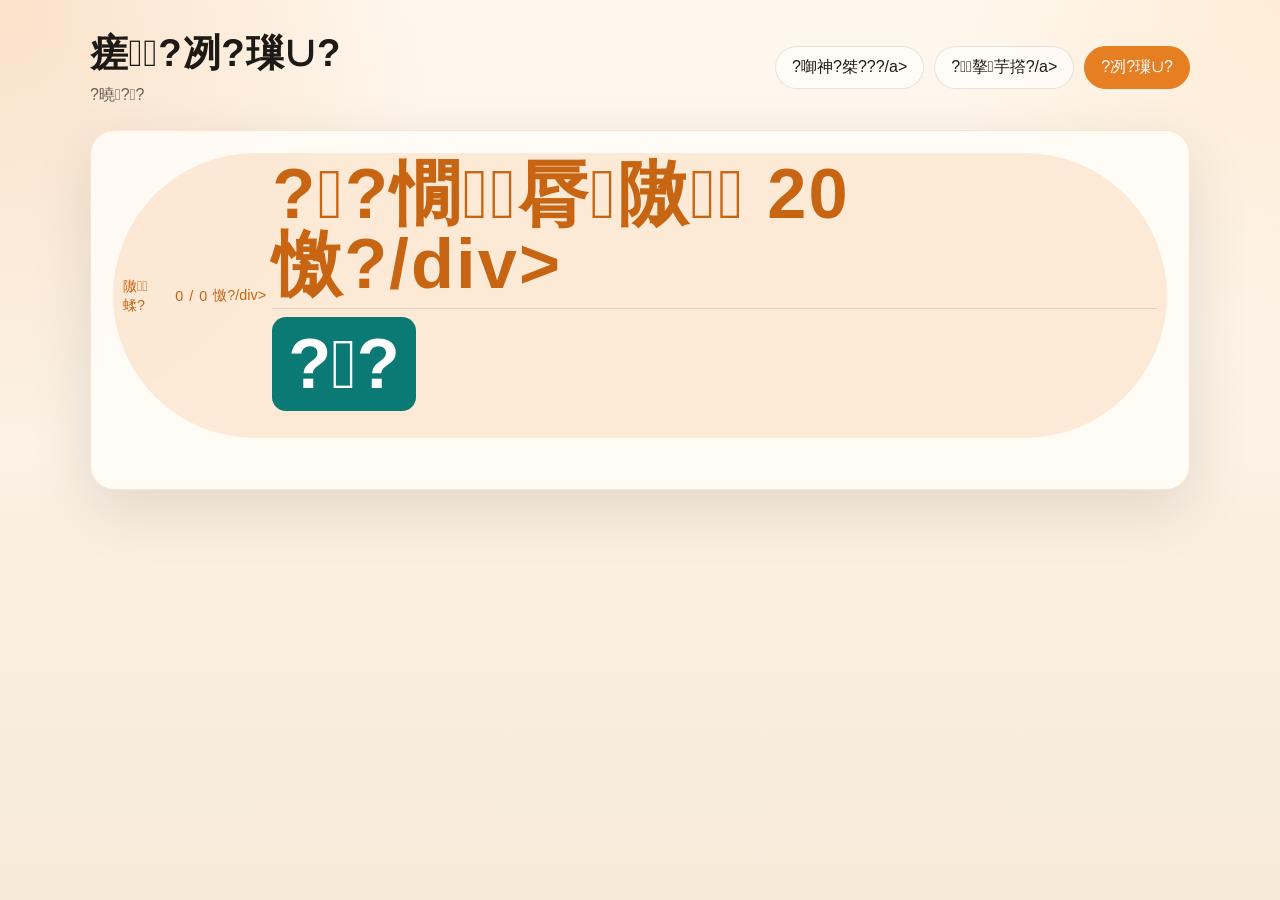
==== daily.html @ f4ac186d "Initial import of KR vocabulary app" ====
<!doctype html>
<html lang="zh-Hant">
  <head>
    <meta charset="UTF-8" />
    <meta name="viewport" content="width=device-width, initial-scale=1.0" />
    <title>瘥?冽?璅∪?</title>
    <link rel="stylesheet" href="styles.css" />
  </head>
  <body class="daily-page">
    <main class="shell">
      <header class="topbar">
        <div class="brand">
          <h1>瘥?冽?璅∪?</h1>
          <p id="daily-now">?曉??</p>
        </div>
        <nav class="nav">
          <a href="write.html">?啣神?桀???/a>
          <a href="study.html">?摮芋撘?/a>
          <a class="active daily-link" href="daily.html">?冽?璅∪?</a>
        </nav>
      </header>

      <section class="panel study-card daily-panel">
        <div class="pill daily-pill">隞蝚?<span id="daily-current-index">0</span> / <span id="daily-total-inline">0</span> 憿?/div>
        <div id="daily-word" class="hero-word">??憪脣隞 20 憿?/div>
        <div id="daily-answer" class="meaning" hidden></div>
        <div id="daily-example" class="hint"></div>
        <div id="daily-memo" class="hint"></div>
        <div class="divider"></div>
        <div class="actions">
          <button id="daily-start" class="primary daily-start" type="button">??</button>
          <button id="daily-end" class="ghost daily-end" type="button" hidden>蝯?</button>
          <button id="daily-toggle-answer" class="primary toggle-answer daily-toggle" type="button" aria-pressed="false" hidden>蝑?嚗?</button>
          <button id="daily-remember" class="daily-remember" type="button" hidden>閮?</button>
          <button id="daily-forgot" class="daily-forgot" type="button" hidden>?芾?敺?/button>
        </div>
        <section id="daily-summary" class="daily-summary" hidden>
          <h2>隞蝯望</h2>
          <div class="stats">
            <div class="stat">
              <span>閮?</span>
              <strong id="daily-summary-remembered">0</strong>
            </div>
            <div class="stat">
              <span>?芾?敺?/span>
              <strong id="daily-summary-forgot">0</strong>
            </div>
          </div>
          <div class="actions">
            <button id="daily-back-to-start" class="daily-end" type="button">?????/button>
            <button id="daily-new-mode" class="daily-start" type="button">?祈憚?葫</button>
          </div>
        </section>
        <div id="daily-status" class="status"></div>
      </section>
    </main>

    <script src="app.js"></script>
  </body>
</html>
---- styles.css ----
:root {
  --bg: #f4efe7;
  --surface: rgba(255, 252, 247, 0.88);
  --surface-strong: #fffaf2;
  --ink: #1d1a16;
  --muted: #675f57;
  --line: rgba(52, 45, 37, 0.12);
  --accent: #0b7a75;
  --accent-strong: #095c58;
  --accent-soft: #dff3f1;
  --danger: #b34a37;
  --daily: #e67e22;
  --daily-strong: #c76512;
  --daily-soft: #ffe2c2;
  --shadow: 0 20px 60px rgba(50, 38, 24, 0.12);
}

* {
  box-sizing: border-box;
}

body {
  margin: 0;
  font-family: "Segoe UI", "Noto Sans TC", sans-serif;
  color: var(--ink);
  background:
    radial-gradient(circle at top left, rgba(11, 122, 117, 0.12), transparent 28%),
    radial-gradient(circle at top right, rgba(244, 170, 109, 0.18), transparent 24%),
    linear-gradient(180deg, #fbf7f1 0%, var(--bg) 100%);
  min-height: 100vh;
}

a {
  color: inherit;
}

.shell {
  width: min(1100px, calc(100% - 32px));
  margin: 0 auto;
  padding: 28px 0 48px;
}

.topbar {
  display: flex;
  flex-wrap: wrap;
  gap: 12px;
  align-items: center;
  justify-content: space-between;
  margin-bottom: 24px;
}

.brand h1 {
  margin: 0;
  font-size: clamp(1.8rem, 3vw, 2.6rem);
  letter-spacing: 0.02em;
}

.brand p {
  margin: 6px 0 0;
  color: var(--muted);
}

.nav {
  display: flex;
  gap: 10px;
  flex-wrap: wrap;
}

.nav a {
  text-decoration: none;
  padding: 10px 16px;
  border-radius: 999px;
  border: 1px solid var(--line);
  background: rgba(255, 255, 255, 0.56);
}

.nav a.active {
  background: var(--ink);
  color: #fff;
  border-color: var(--ink);
}

.nav a.daily-link {
  background: rgba(230, 126, 34, 0.16);
  color: var(--daily-strong);
  border-color: rgba(230, 126, 34, 0.18);
}

.nav a.daily-link.active {
  background: var(--daily);
  color: #fff;
  border-color: var(--daily);
}

.layout {
  display: grid;
  grid-template-columns: 1.1fr 0.9fr;
  gap: 20px;
}

.panel {
  background: var(--surface);
  border: 1px solid var(--line);
  border-radius: 24px;
  box-shadow: var(--shadow);
  backdrop-filter: blur(12px);
  padding: 22px;
}

.panel h2,
.panel h3 {
  margin-top: 0;
}

.stack {
  display: grid;
  gap: 14px;
}

.field {
  display: grid;
  gap: 8px;
}

.field label {
  font-weight: 700;
  font-size: 0.95rem;
}

.field input,
.field textarea,
.field select {
  width: 100%;
  border-radius: 14px;
  border: 1px solid var(--line);
  background: #fffdf9;
  padding: 12px 14px;
  font: inherit;
  color: inherit;
}

.field textarea {
  min-height: 104px;
  resize: vertical;
}

.actions {
  display: flex;
  flex-wrap: wrap;
  gap: 10px;
}

.candidate-pills {
  display: flex;
  flex-wrap: wrap;
  gap: 8px;
}

.word-line {
  display: flex;
  align-items: center;
  gap: 10px;
}

.daily-dot {
  width: 12px;
  height: 12px;
  border-radius: 999px;
  background: var(--daily);
  box-shadow: 0 0 0 4px rgba(230, 126, 34, 0.14);
  flex: 0 0 auto;
}

.meaning-header {
  display: flex;
  align-items: center;
  justify-content: space-between;
  gap: 10px;
}

.meaning-list {
  display: grid;
  gap: 10px;
}

.meaning-row {
  display: grid;
  grid-template-columns: minmax(0, 1fr) auto;
  gap: 8px;
}

.meaning-add,
.meaning-remove {
  min-width: 44px;
  width: 44px;
  height: 44px;
  padding: 0;
  display: inline-flex;
  align-items: center;
  justify-content: center;
  font-size: 1.2rem;
}

.pos-picker {
  display: flex;
  flex-wrap: wrap;
  gap: 8px;
}

.pos-option {
  min-width: 58px;
  background: rgba(255, 255, 255, 0.7);
  color: var(--ink);
  border: 1px solid var(--line);
}

.pos-option.active {
  background: var(--ink);
  color: #fff;
  border-color: var(--ink);
}

button,
.button-link {
  border: 0;
  border-radius: 14px;
  padding: 12px 16px;
  font: inherit;
  font-weight: 700;
  cursor: pointer;
  text-decoration: none;
}

button.primary,
.button-link.primary {
  background: var(--accent);
  color: white;
}

button.primary:hover,
.button-link.primary:hover {
  background: var(--accent-strong);
}

.toggle-answer.is-off {
  background: rgba(255, 255, 255, 0.7);
  color: var(--ink);
  border: 1px solid var(--line);
}

.toggle-answer.is-on {
  background: var(--accent);
  color: #fff;
}

button.secondary,
.button-link.secondary {
  background: var(--accent-soft);
  color: var(--accent-strong);
}

button.ghost,
.button-link.ghost {
  background: rgba(255, 255, 255, 0.6);
  color: var(--ink);
  border: 1px solid var(--line);
}

button.danger {
  background: rgba(179, 74, 55, 0.12);
  color: var(--danger);
}

.icon-button {
  min-width: 48px;
  width: 48px;
  height: 48px;
  padding: 0;
  display: inline-flex;
  align-items: center;
  justify-content: center;
}

.icon-volume {
  width: 20px;
  height: 20px;
  fill: none;
  stroke: currentColor;
  stroke-width: 2;
  stroke-linecap: round;
  stroke-linejoin: round;
}

.hint,
.status,
.empty {
  color: var(--muted);
  font-size: 0.95rem;
}

.status {
  min-height: 1.4em;
}

.list {
  display: grid;
  gap: 14px;
}

.card {
  border: 1px solid var(--line);
  border-radius: 20px;
  padding: 16px;
  background: var(--surface-strong);
  position: relative;
}

.card-head {
  display: flex;
  justify-content: space-between;
  gap: 12px;
  align-items: start;
  padding-right: 36px;
}

.word {
  font-size: 1.6rem;
  font-weight: 800;
}

.meta {
  display: flex;
  flex-wrap: wrap;
  gap: 8px;
  margin-top: 10px;
}

.pill {
  display: inline-flex;
  align-items: center;
  gap: 6px;
  padding: 6px 10px;
  border-radius: 999px;
  background: rgba(11, 122, 117, 0.1);
  color: var(--accent-strong);
  font-size: 0.9rem;
}

.split {
  display: grid;
  gap: 20px;
}

.split.two {
  grid-template-columns: repeat(2, minmax(0, 1fr));
}

.study-card {
  min-height: 360px;
  display: grid;
  gap: 18px;
  align-content: start;
}

.hero-word {
  font-size: clamp(2.4rem, 7vw, 4.4rem);
  line-height: 1;
  font-weight: 900;
  letter-spacing: 0.03em;
}

.meaning {
  font-size: 1.35rem;
  font-weight: 700;
}

.divider {
  height: 1px;
  background: var(--line);
  margin: 8px 0;
}

.stats {
  display: grid;
  grid-template-columns: repeat(3, minmax(0, 1fr));
  gap: 12px;
}

.stats-four {
  grid-template-columns: repeat(4, minmax(0, 1fr));
}

.stat {
  border-radius: 18px;
  background: rgba(255, 255, 255, 0.64);
  border: 1px solid var(--line);
  padding: 16px;
}

.stat strong {
  display: block;
  font-size: 1.6rem;
}

.daily-stat {
  background: rgba(230, 126, 34, 0.12);
  border-color: rgba(230, 126, 34, 0.18);
}

.toolbar {
  display: flex;
  justify-content: space-between;
  align-items: center;
  gap: 10px;
  flex-wrap: wrap;
}

.delete-icon {
  position: absolute;
  top: 12px;
  right: 12px;
  width: 32px;
  height: 32px;
  border-radius: 999px;
  padding: 0;
  display: inline-flex;
  align-items: center;
  justify-content: center;
  background: rgba(179, 74, 55, 0.14);
  color: var(--danger);
  border: 1px solid rgba(179, 74, 55, 0.22);
  font-size: 0.95rem;
  line-height: 1;
}

.delete-icon:hover {
  background: rgba(179, 74, 55, 0.24);
}

.edit-icon {
  position: absolute;
  top: 52px;
  right: 12px;
  width: 32px;
  height: 32px;
  border-radius: 999px;
  padding: 0;
  display: inline-flex;
  align-items: center;
  justify-content: center;
  background: rgba(11, 122, 117, 0.12);
  color: var(--accent-strong);
  border: 1px solid rgba(11, 122, 117, 0.2);
}

.edit-icon:hover {
  background: rgba(11, 122, 117, 0.22);
}

.icon-gear {
  width: 18px;
  height: 18px;
  fill: none;
  stroke: currentColor;
  stroke-width: 2;
  stroke-linecap: round;
  stroke-linejoin: round;
}

.daily-page {
  background:
    radial-gradient(circle at top left, rgba(230, 126, 34, 0.18), transparent 28%),
    radial-gradient(circle at top right, rgba(255, 205, 148, 0.28), transparent 22%),
    linear-gradient(180deg, #fff8ef 0%, #f7ead9 100%);
}

.daily-panel {
  border-color: rgba(230, 126, 34, 0.18);
}

.daily-pill {
  background: rgba(230, 126, 34, 0.14);
  color: var(--daily-strong);
}

.daily-toggle.is-on {
  background: var(--daily);
  color: #fff;
}

.daily-start {
  background: var(--daily);
  color: #fff;
}

.daily-start:hover {
  background: var(--daily-strong);
}

.daily-end {
  background: rgba(255, 255, 255, 0.74);
  color: var(--daily-strong);
  border: 1px solid rgba(230, 126, 34, 0.18);
}

.daily-remember,
.daily-forgot {
  border: 0;
  border-radius: 14px;
  padding: 12px 16px;
  font: inherit;
  font-weight: 700;
  cursor: pointer;
}

.daily-remember {
  background: #dbeafe;
  color: #1d4ed8;
}

.daily-forgot {
  background: #fee2e2;
  color: #b91c1c;
}

.daily-remember.is-selected {
  background: #2563eb;
  color: #fff;
}

.daily-forgot.is-selected {
  background: #dc2626;
  color: #fff;
}

.daily-summary {
  border: 1px solid rgba(230, 126, 34, 0.16);
  border-radius: 20px;
  padding: 18px;
  background: rgba(255, 255, 255, 0.5);
}

.daily-summary h2 {
  margin-top: 0;
  margin-bottom: 12px;
}

.daily-secondary {
  background: var(--daily-soft);
  color: var(--daily-strong);
}

.daily-ghost {
  background: rgba(255, 255, 255, 0.7);
  color: var(--daily-strong);
  border: 1px solid rgba(230, 126, 34, 0.18);
}

@media (max-width: 860px) {
  .layout,
  .split.two,
  .stats,
  .stats-four {
    grid-template-columns: 1fr;
  }
}
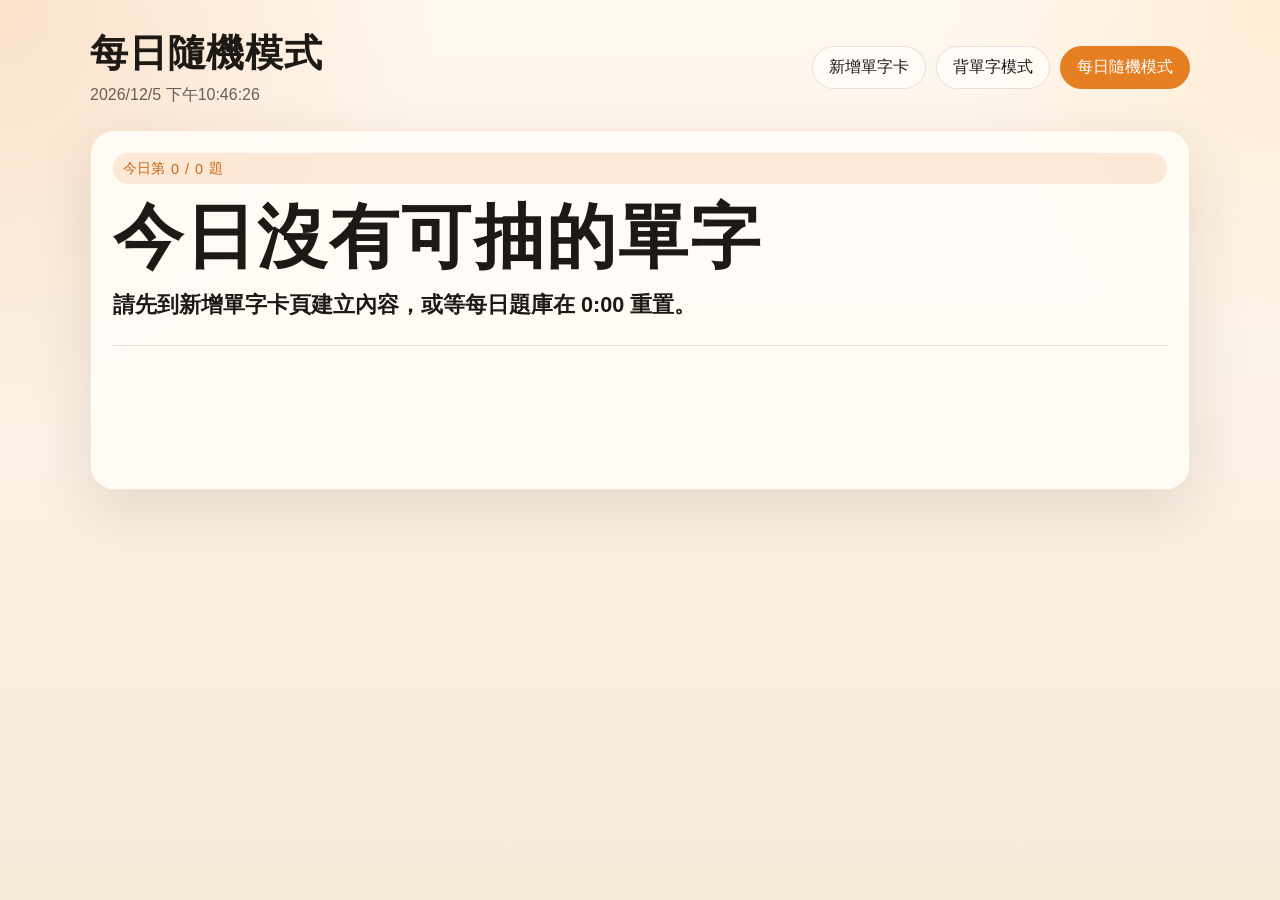
==== commit b9d88efb: "Fix GitHub Pages UTF-8 frontend" ====
--- a/daily.html
+++ b/daily.html
@@ -3,54 +3,56 @@
   <head>
     <meta charset="UTF-8" />
     <meta name="viewport" content="width=device-width, initial-scale=1.0" />
-    <title>瘥?冽?璅∪?</title>
+    <title>每日隨機模式</title>
     <link rel="stylesheet" href="styles.css" />
   </head>
   <body class="daily-page">
     <main class="shell">
       <header class="topbar">
         <div class="brand">
-          <h1>瘥?冽?璅∪?</h1>
-          <p id="daily-now">?曉??</p>
+          <h1>每日隨機模式</h1>
+          <p id="daily-now"></p>
         </div>
         <nav class="nav">
-          <a href="write.html">?啣神?桀???/a>
-          <a href="study.html">?摮芋撘?/a>
-          <a class="active daily-link" href="daily.html">?冽?璅∪?</a>
+          <a href="write.html">新增單字卡</a>
+          <a href="study.html">背單字模式</a>
+          <a class="active daily-link" href="daily.html">每日隨機模式</a>
         </nav>
       </header>
 
       <section class="panel study-card daily-panel">
-        <div class="pill daily-pill">隞蝚?<span id="daily-current-index">0</span> / <span id="daily-total-inline">0</span> 憿?/div>
-        <div id="daily-word" class="hero-word">??憪脣隞 20 憿?/div>
+        <div class="pill daily-pill">今日第 <span id="daily-current-index">0</span> / <span id="daily-total-inline">0</span> 題</div>
+        <div id="daily-word" class="hero-word">按開始進入今日 20 題</div>
         <div id="daily-answer" class="meaning" hidden></div>
         <div id="daily-example" class="hint"></div>
         <div id="daily-memo" class="hint"></div>
         <div class="divider"></div>
         <div class="actions">
-          <button id="daily-start" class="primary daily-start" type="button">??</button>
-          <button id="daily-end" class="ghost daily-end" type="button" hidden>蝯?</button>
-          <button id="daily-toggle-answer" class="primary toggle-answer daily-toggle" type="button" aria-pressed="false" hidden>蝑?嚗?</button>
-          <button id="daily-remember" class="daily-remember" type="button" hidden>閮?</button>
-          <button id="daily-forgot" class="daily-forgot" type="button" hidden>?芾?敺?/button>
+          <button id="daily-start" class="primary daily-start" type="button">開始</button>
+          <button id="daily-end" class="ghost daily-end" type="button" hidden>結束</button>
+          <button id="daily-toggle-answer" class="primary toggle-answer daily-toggle" type="button" aria-pressed="false" hidden>答案：關</button>
+          <button id="daily-remember" class="daily-remember" type="button" hidden>記得</button>
+          <button id="daily-forgot" class="daily-forgot" type="button" hidden>未記得</button>
         </div>
+
         <section id="daily-summary" class="daily-summary" hidden>
-          <h2>隞蝯望</h2>
+          <h2>今日統整</h2>
           <div class="stats">
             <div class="stat">
-              <span>閮?</span>
+              <span>記得</span>
               <strong id="daily-summary-remembered">0</strong>
             </div>
             <div class="stat">
-              <span>?芾?敺?/span>
+              <span>未記得</span>
               <strong id="daily-summary-forgot">0</strong>
             </div>
           </div>
           <div class="actions">
-            <button id="daily-back-to-start" class="daily-end" type="button">?????/button>
-            <button id="daily-new-mode" class="daily-start" type="button">?祈憚?葫</button>
+            <button id="daily-back-to-start" class="daily-end" type="button">回到開始頁</button>
+            <button id="daily-new-mode" class="daily-start" type="button">本輪重測</button>
           </div>
         </section>
+
         <div id="daily-status" class="status"></div>
       </section>
     </main>
--- a/styles.css
+++ b/styles.css
@@ -266,6 +266,12 @@
   border: 1px solid var(--line);
 }
 
+button:disabled,
+.button-link[aria-disabled="true"] {
+  opacity: 0.5;
+  cursor: not-allowed;
+}
+
 button.danger {
   background: rgba(179, 74, 55, 0.12);
   color: var(--danger);
